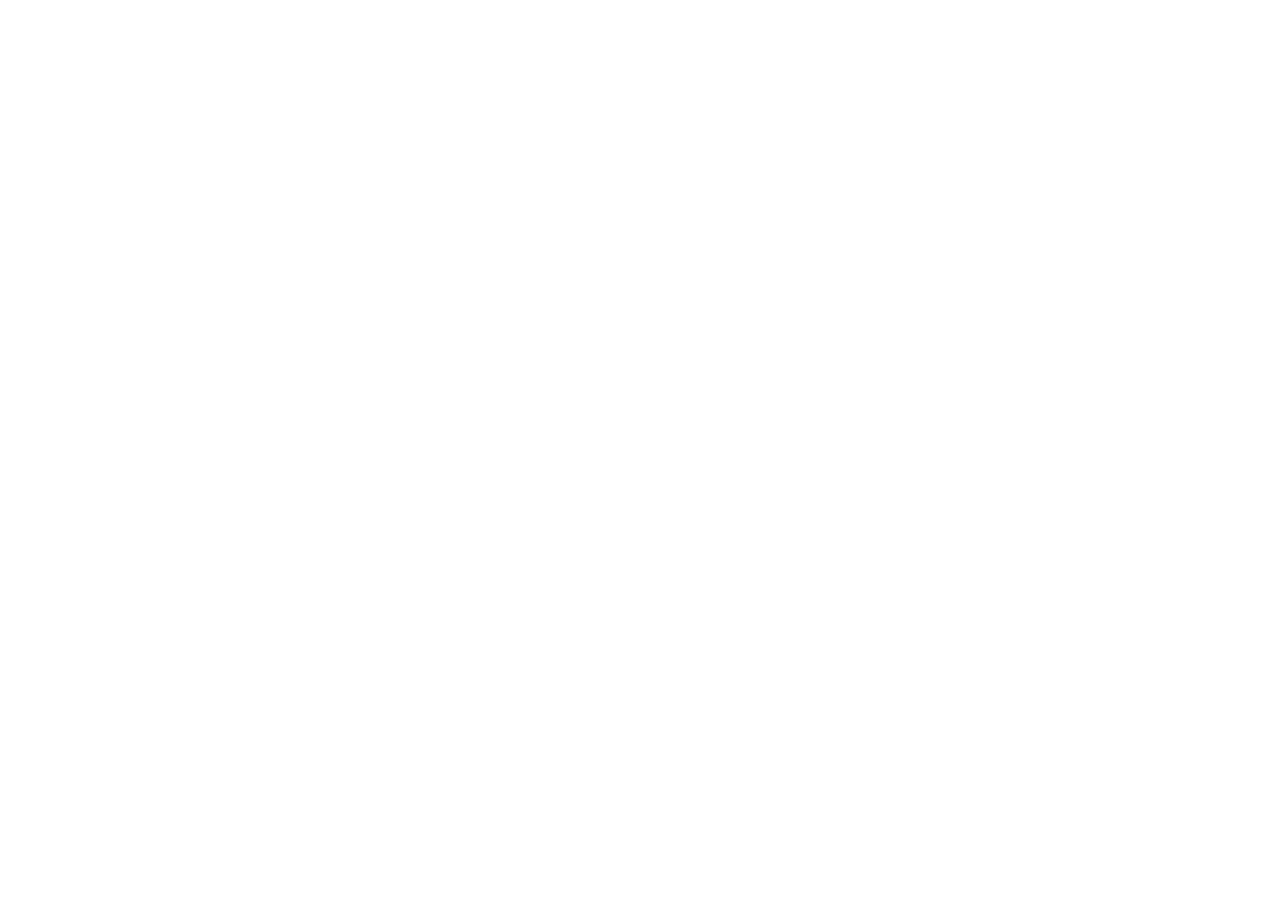
==== index.html @ 609cbc2a "Creación del archivo index.html y compilado de sass" ====
<!DOCTYPE html>
<html lang="es">
<head>
    <meta charset="UTF-8">
    <meta name="viewport" content="width=device-width, initial-scale=1.0">
    <title>Document</title>
    <link rel="stylesheet" href="./estilos/estilos.css">
</head>
<body>
    
</body>
</html>
---- estilos/estilos.css ----
/*# sourceMappingURL=estilos.css.map */
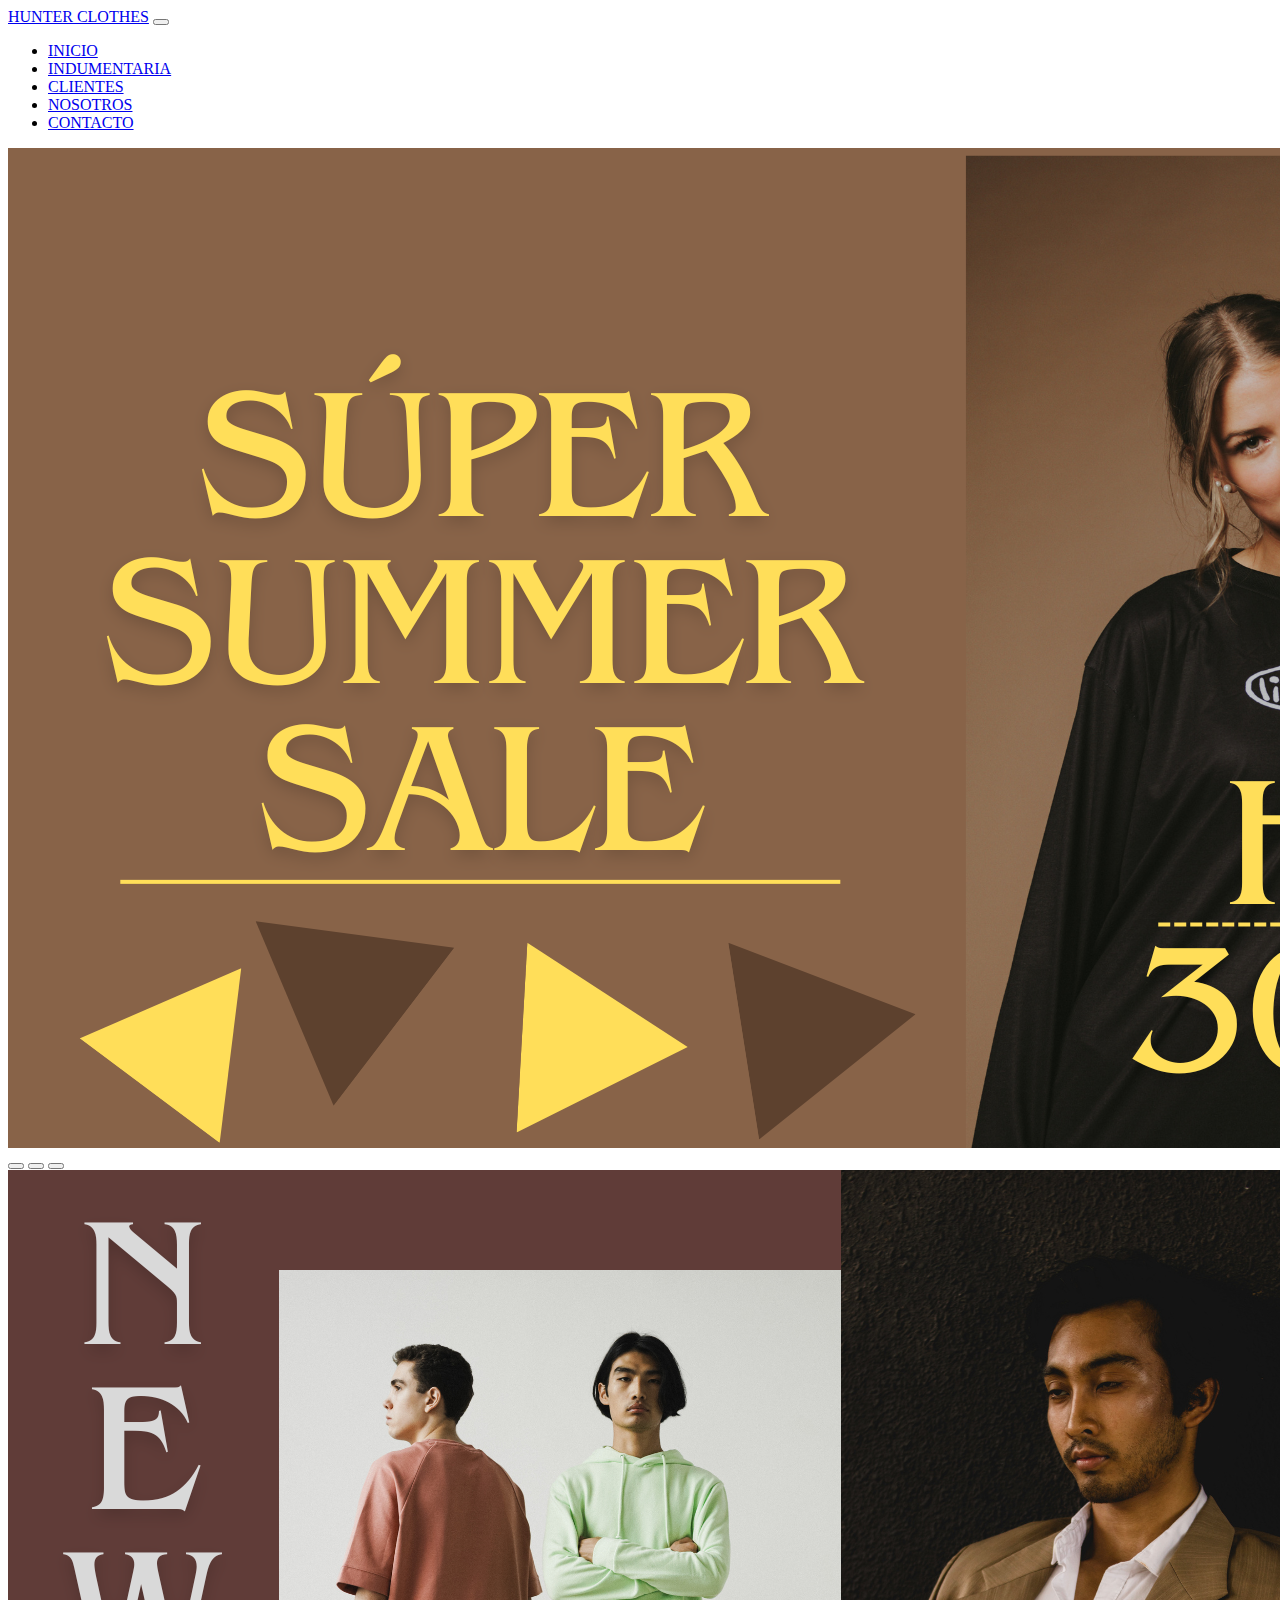
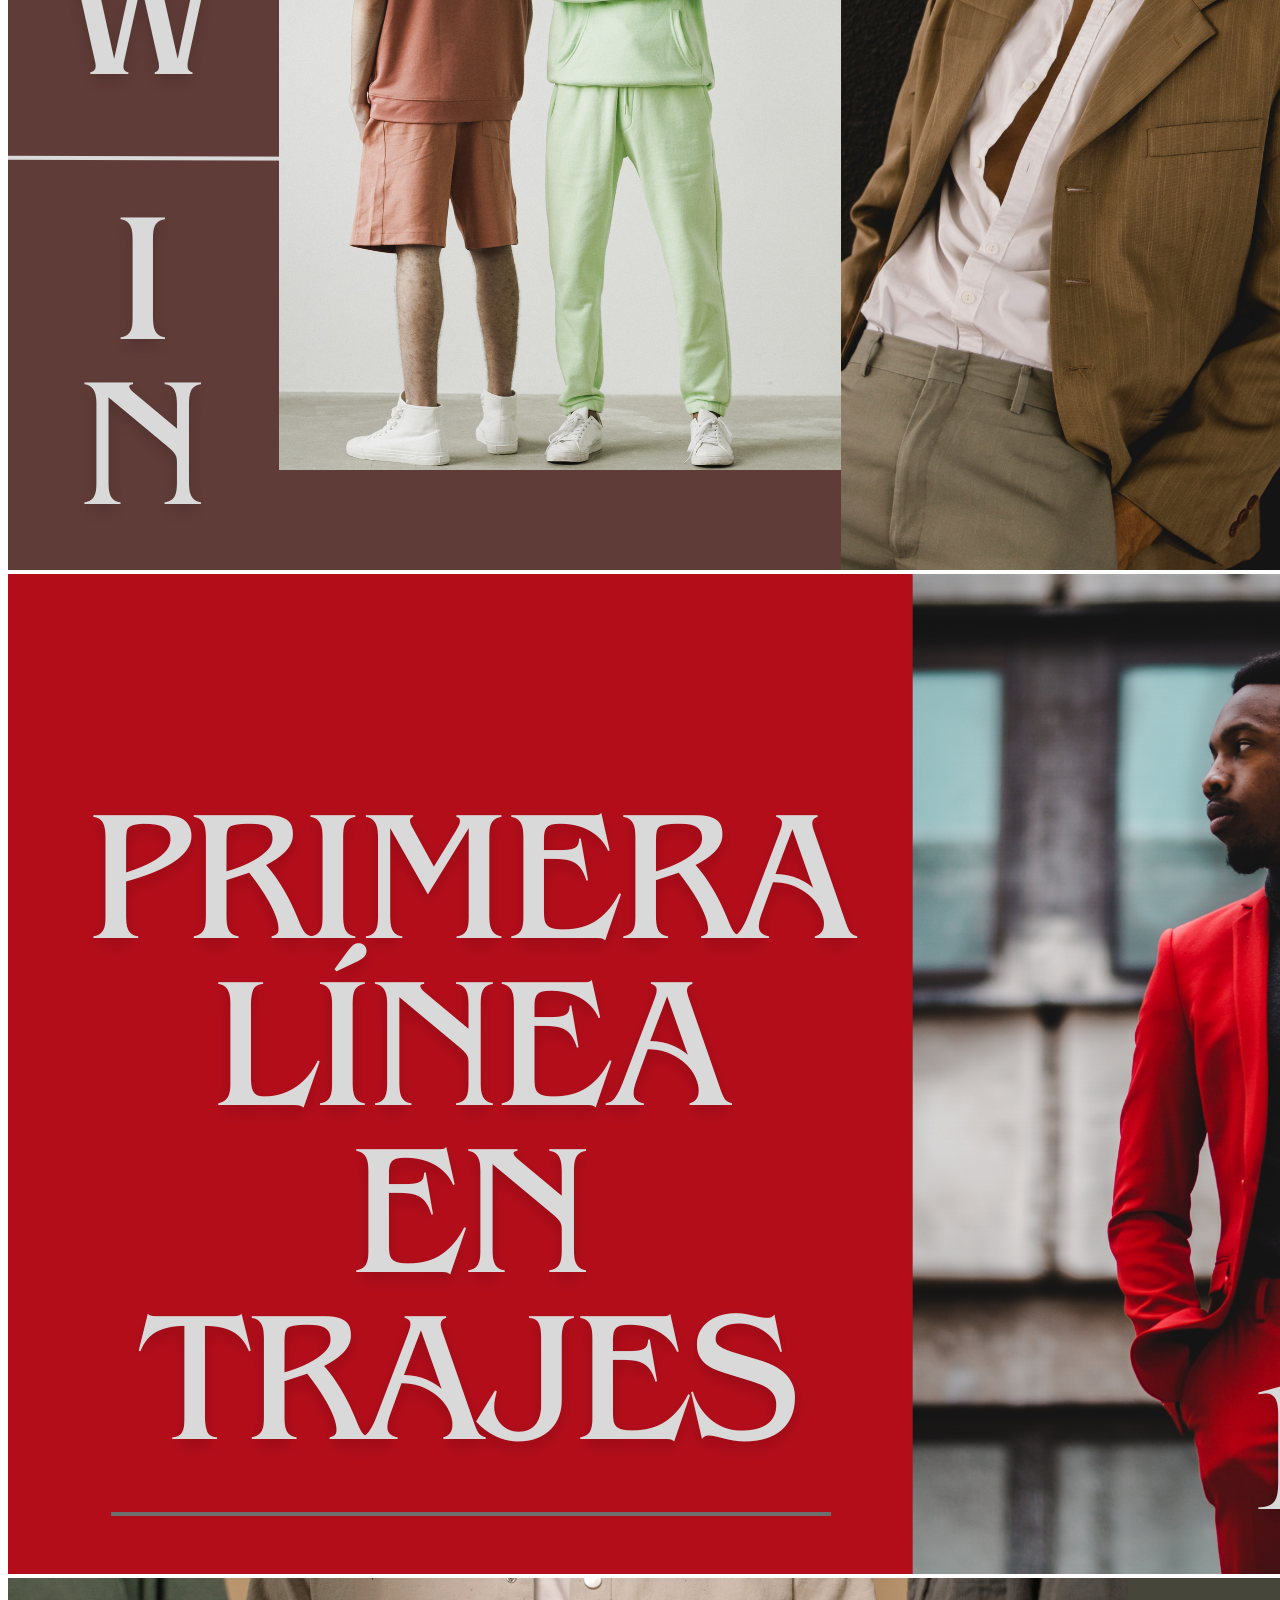
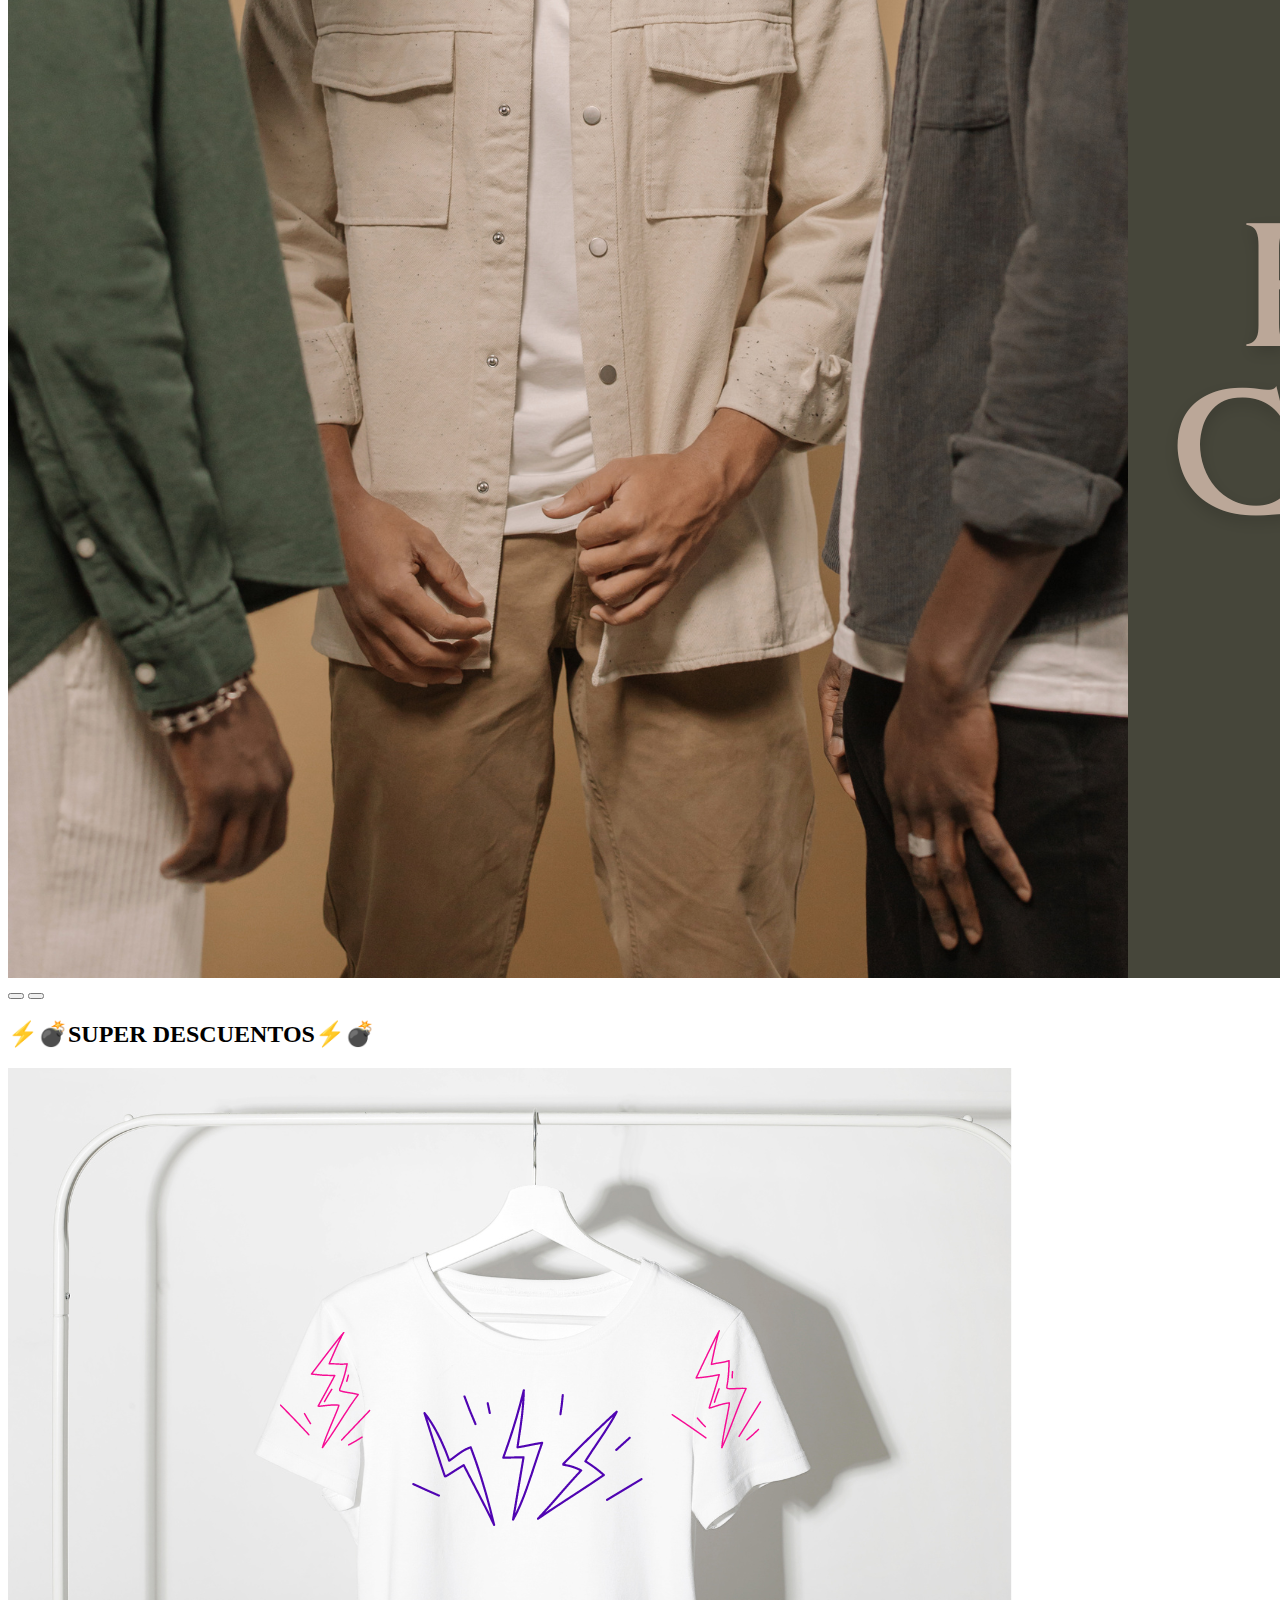
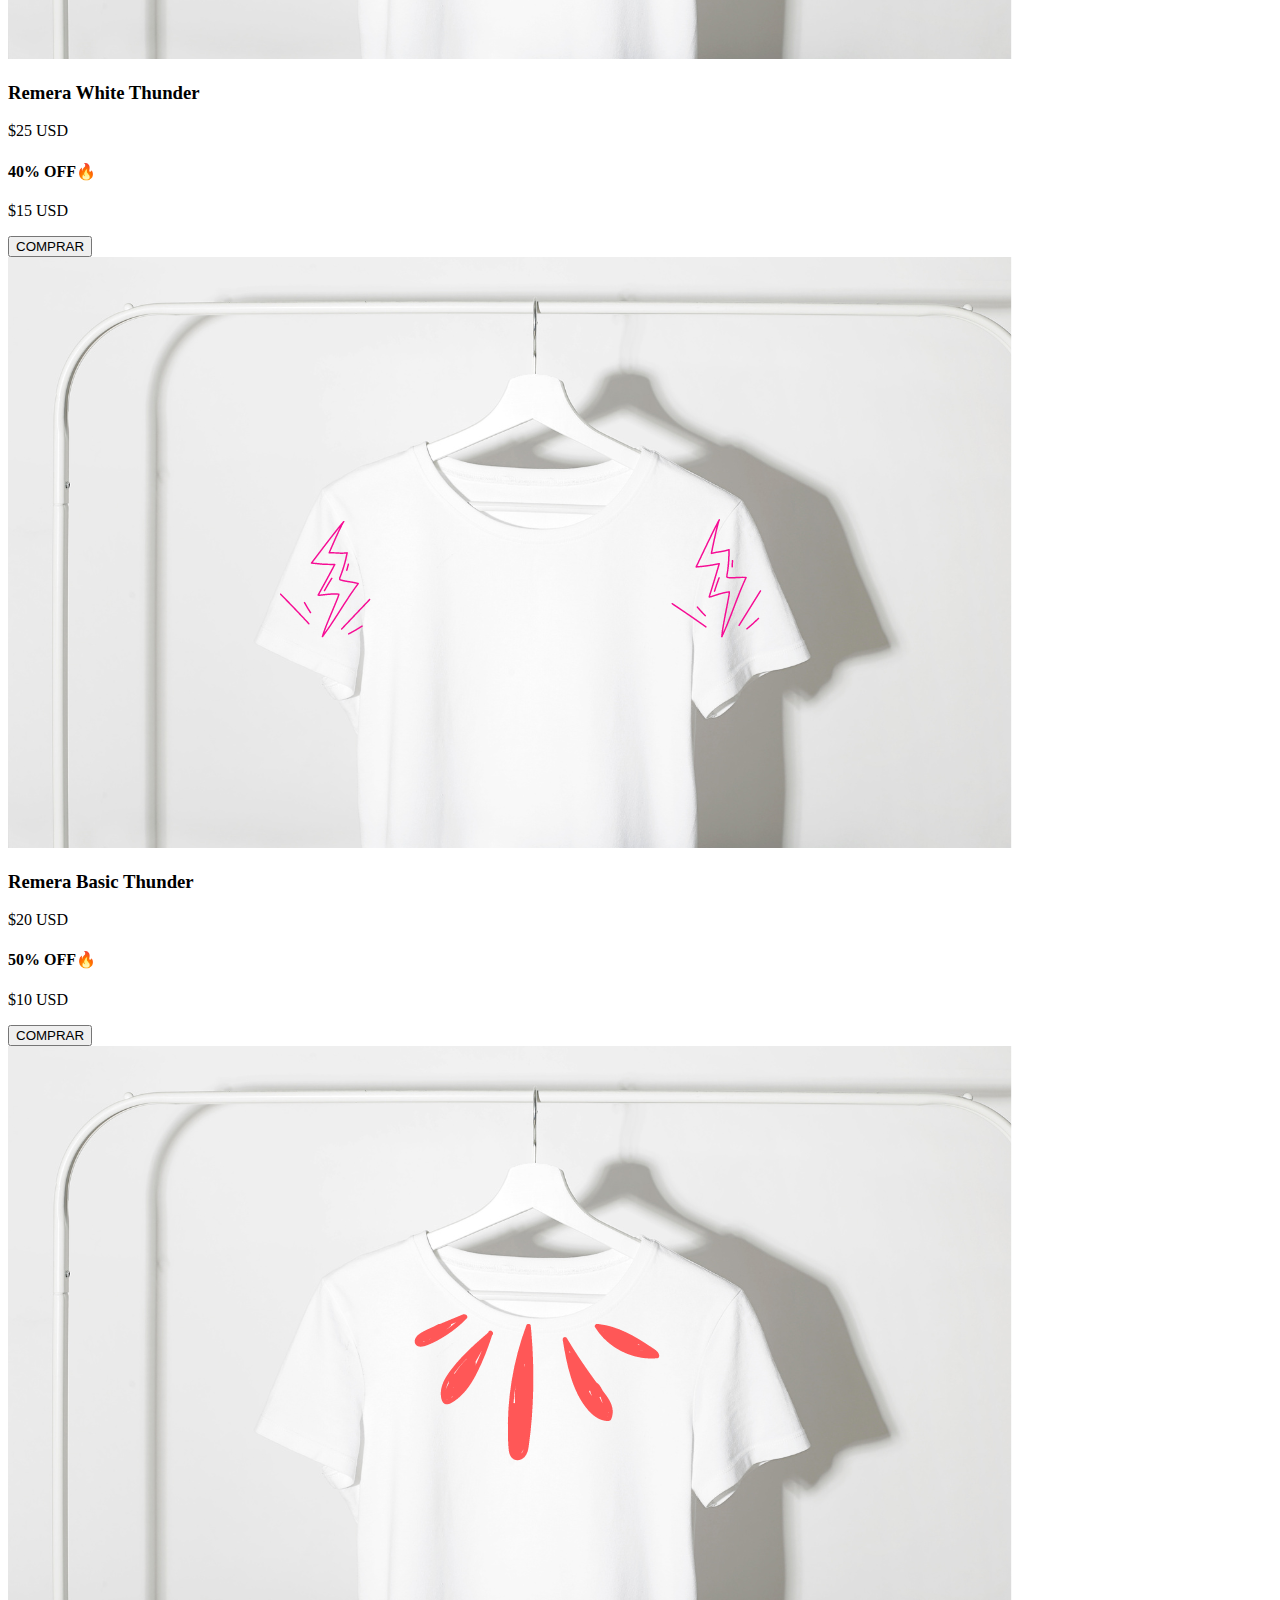
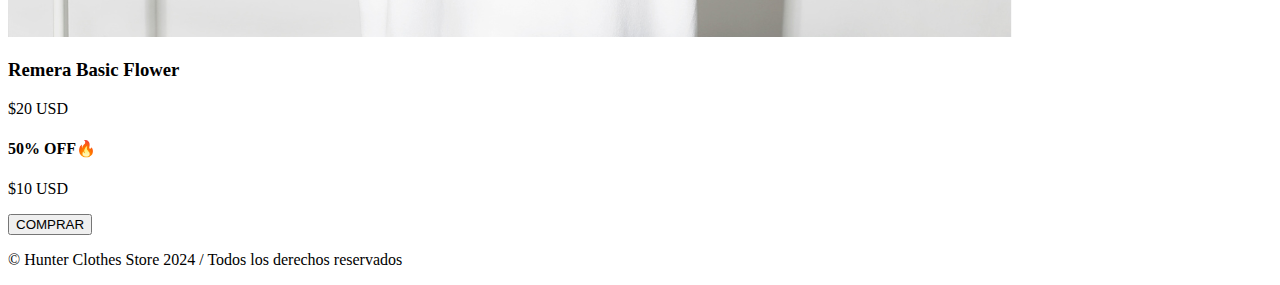
==== commit c626dccb: "Etructura del index.html terminada" ====
--- a/index.html
+++ b/index.html
@@ -3,10 +3,184 @@
 <head>
     <meta charset="UTF-8">
     <meta name="viewport" content="width=device-width, initial-scale=1.0">
-    <title>Document</title>
+    <title>Hunter Clothes Store - Tienda Online de ropa</title>
+    <meta name="description" content="Conseguí las mejores prendas al mejor precio del mercado. COMPRA YA. ENVÍO GRATIS">
+    <link rel="stylesheet" href="https://cdnjs.cloudflare.com/ajax/libs/font-awesome/6.5.1/css/all.min.css" integrity="sha512-DTOQO9RWCH3ppGqcWaEA1BIZOC6xxalwEsw9c2QQeAIftl+Vegovlnee1c9QX4TctnWMn13TZye+giMm8e2LwA==" crossorigin="anonymous" referrerpolicy="no-referrer" />
+    <!-- Bootstrap Start-->
+    <link
+    href="https://cdn.jsdelivr.net/npm/bootstrap@5.1.3/dist/css/bootstrap.min.css"
+    rel="stylesheet"
+    integrity="sha384-1BmE4kWBq78iYhFldvKuhfTAU6auU8tT94WrHftjDbrCEXSU1oBoqyl2QvZ6jIW3"
+    crossorigin="anonymous"
+    />
+    <!-- Bootstrap End -->
     <link rel="stylesheet" href="./estilos/estilos.css">
+    <link rel="shortcut icon" href="./assets/Icono-logo/HC LOGO PAG.ico" type="image/x-icon">
 </head>
 <body>
-    
+    <!-- NavBar -->
+    <nav class="navbar navbar-expand-lg  navbar-dark">
+        <div class="container-fluid">
+        <a class="navbar-brand" href="./index.html">HUNTER CLOTHES</a>
+        <button class="navbar-toggler" type="button" data-bs-toggle="collapse" data-bs-target="#collapsibleNavbar">
+            <span class="navbar-toggler-icon"></span>
+        </button>
+        <div class="collapse navbar-collapse" id="collapsibleNavbar">
+            <ul class="navbar-nav">
+            <li class="nav-item">
+                <a class="nav-link" href="./index.html">INICIO</a>
+            </li>
+            <li class="nav-item">
+                <a class="nav-link" href="#">INDUMENTARIA</a>
+            </li>
+            <li class="nav-item">
+                <a class="nav-link" href="#">CLIENTES</a>
+            </li>
+            <li class="nav-item">
+                <a class="nav-link" href="#">NOSOTROS</a>
+            </li>
+            <li class="nav-item">
+                <a class="nav-link" href="#">CONTACTO</a>
+            </li>
+            </ul>
+        </div>
+        </div>
+    </nav>
+    <div class="banner">
+        <div class="sale">
+            <img src="./assets/indumentaria/SÚPER SALE 3.0.png" alt="Súper Oferta">
+        </div>
+    </div>
+    <!-- Carousel -->
+    <div id="demo" class="carousel slide" data-bs-ride="carousel">
+    <!-- Indicators/dots -->
+    <div class="carousel-indicators">
+        <button
+        type="button"
+        data-bs-target="#demo"
+        data-bs-slide-to="0"
+        class="active"
+        ></button>
+        <button
+        type="button"
+        data-bs-target="#demo"
+        data-bs-slide-to="1"
+        ></button>
+        <button
+        type="button"
+        data-bs-target="#demo"
+        data-bs-slide-to="2"
+        ></button>
+    </div>
+    <!-- The slideshow/carousel -->
+    <div class="carousel-inner">
+        <div class="carousel-item active">
+        <img
+            src="./assets/indumentaria/NEW IN.png"
+            alt="Nuevos Productos"
+            class="d-block w-100"
+        />
+        </div>
+        <div class="carousel-item">
+        <img
+            src="./assets/indumentaria/SALE TRAJES.png"
+            alt="Oferta en Trajes"
+            class="d-block w-100"
+        />
+        </div>
+        <div class="carousel-item">
+        <img
+            src="./assets/indumentaria/SALE CAMISAS.png"
+            alt="Oferta en Camisas"
+            class="d-block w-100"
+        />
+        </div>
+    </div>
+    <!-- Left and right controls/icons -->
+    <button
+        class="carousel-control-prev"
+        type="button"
+        data-bs-target="#demo"
+        data-bs-slide="prev"
+    >
+        <span class="carousel-control-prev-icon"></span>
+    </button>
+    <button
+        class="carousel-control-next"
+        type="button"
+        data-bs-target="#demo"
+        data-bs-slide="next"
+    >
+        <span class="carousel-control-next-icon"></span>
+    </button>
+    </div>
+<!-- Main -->
+<h2>⚡💣SUPER DESCUENTOS⚡💣</h2>
+    <main>
+        <div class="container-items">
+            <div class="item">
+                <img src="./assets/indumentaria/Remera 1.png"alt="producto remera white thunder"/>
+            <div class="info-product">
+                <h3>Remera White Thunder</h3>
+                <p class="old-price">$25 USD</p>
+                <h4>40% OFF🔥</h4><p class="price">$15 USD</p>
+            <div class="button">
+                <button>COMPRAR</button>
+            </div>
+            </div>
+        </div>
+        <div class="container-items">
+        <div class="item">
+            <img src="./assets/indumentaria/Remera 2.png"alt="producto remera basic thunder"/>
+        <div class="info-product">
+            <h3>Remera Basic Thunder</h3>
+            <p class="old-price">$20 USD</p>
+            <h4>50% OFF🔥</h4><p class="price">$10 USD</p>
+        <div class="button">
+            <button>COMPRAR</button>
+        </div>
+        </div>
+    </div>
+    <div class="container-items">
+        <div class="item">
+            <img src="./assets/indumentaria/Remera 3.png"alt="producto remera basic flower"/>
+        <div class="info-product">
+            <h3>Remera Basic Flower</h3>
+            <p class="old-price">$20 USD</p>
+            <h4>50% OFF🔥</h4><p class="price">$10 USD</p>
+        <div class="button">
+            <button>COMPRAR</button>
+        </div>
+        </div>
+    </div>
+    </main>
+    <!-- Main End -->
+    <!-- Footer Start -->
+    <footer>
+    <p> © Hunter Clothes Store 2024 / Todos los derechos reservados</p>
+    <div class="redes">
+        <a href="https://www.instagram.com/" target="_blank">
+            <i class="fa-brands fa-instagram"></i>
+        </a>
+        <a href="https://www.facebook.com/" target="_blank">
+            <i class="fa-brands fa-square-facebook"></i>
+        </a>
+        <a href="https://twitter.com/" target="_blank">
+            <i class="fa-brands fa-square-x-twitter"></i>
+        </a>
+    </div>
+    </footer>
+    <!-- Footer End -->
+    <!-- JS -->
+    <script
+    src="https://cdn.jsdelivr.net/npm/@popperjs/core@2.10.2/dist/umd/popper.min.js"
+    integrity="sha384-7+zCNj/IqJ95wo16oMtfsKbZ9ccEh31eOz1HGyDuCQ6wgnyJNSYdrPa03rtR1zdB"
+    crossorigin="anonymous"
+    ></script>
+    <script
+    src="https://cdn.jsdelivr.net/npm/bootstrap@5.1.3/dist/js/bootstrap.min.js"
+    integrity="sha384-QJHtvGhmr9XOIpI6YVutG+2QOK9T+ZnN4kzFN1RtK3zEFEIsxhlmWl5/YESvpZ13"
+    crossorigin="anonymous"
+    ></script>
 </body>
 </html>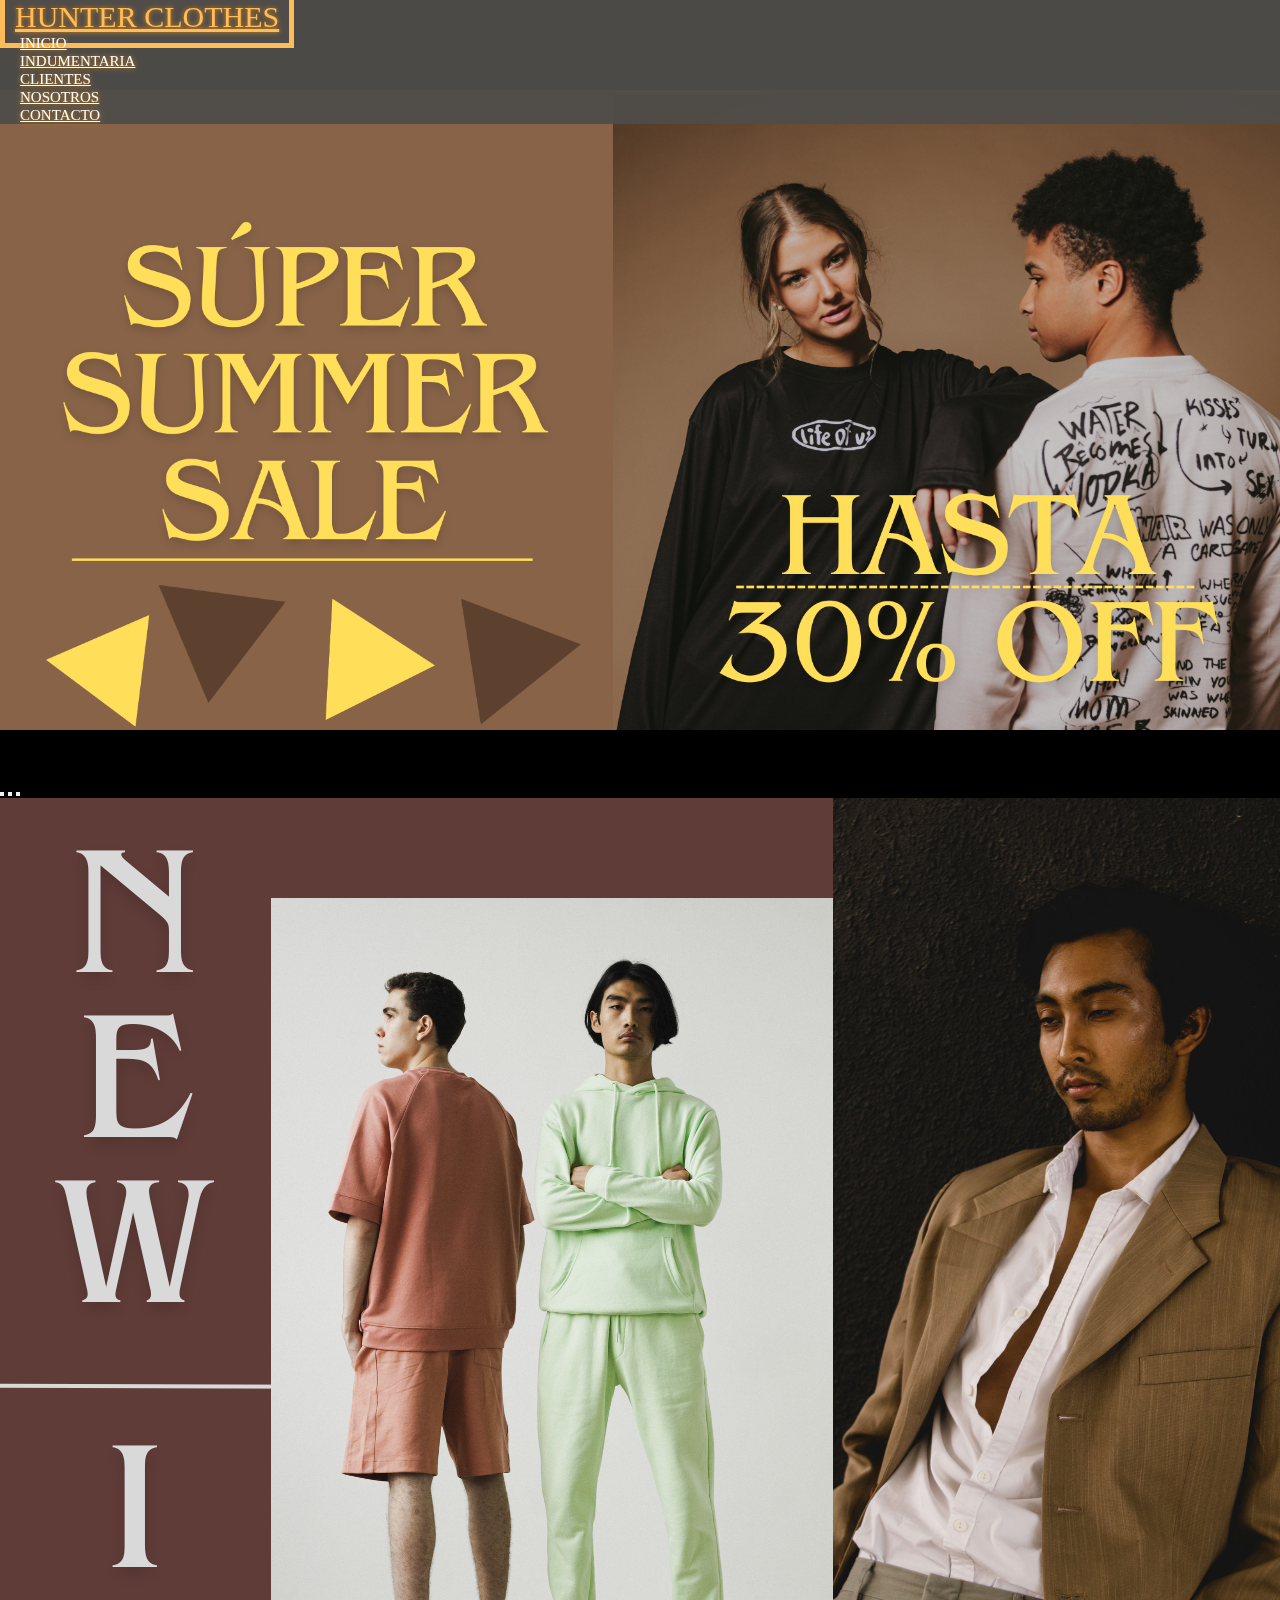
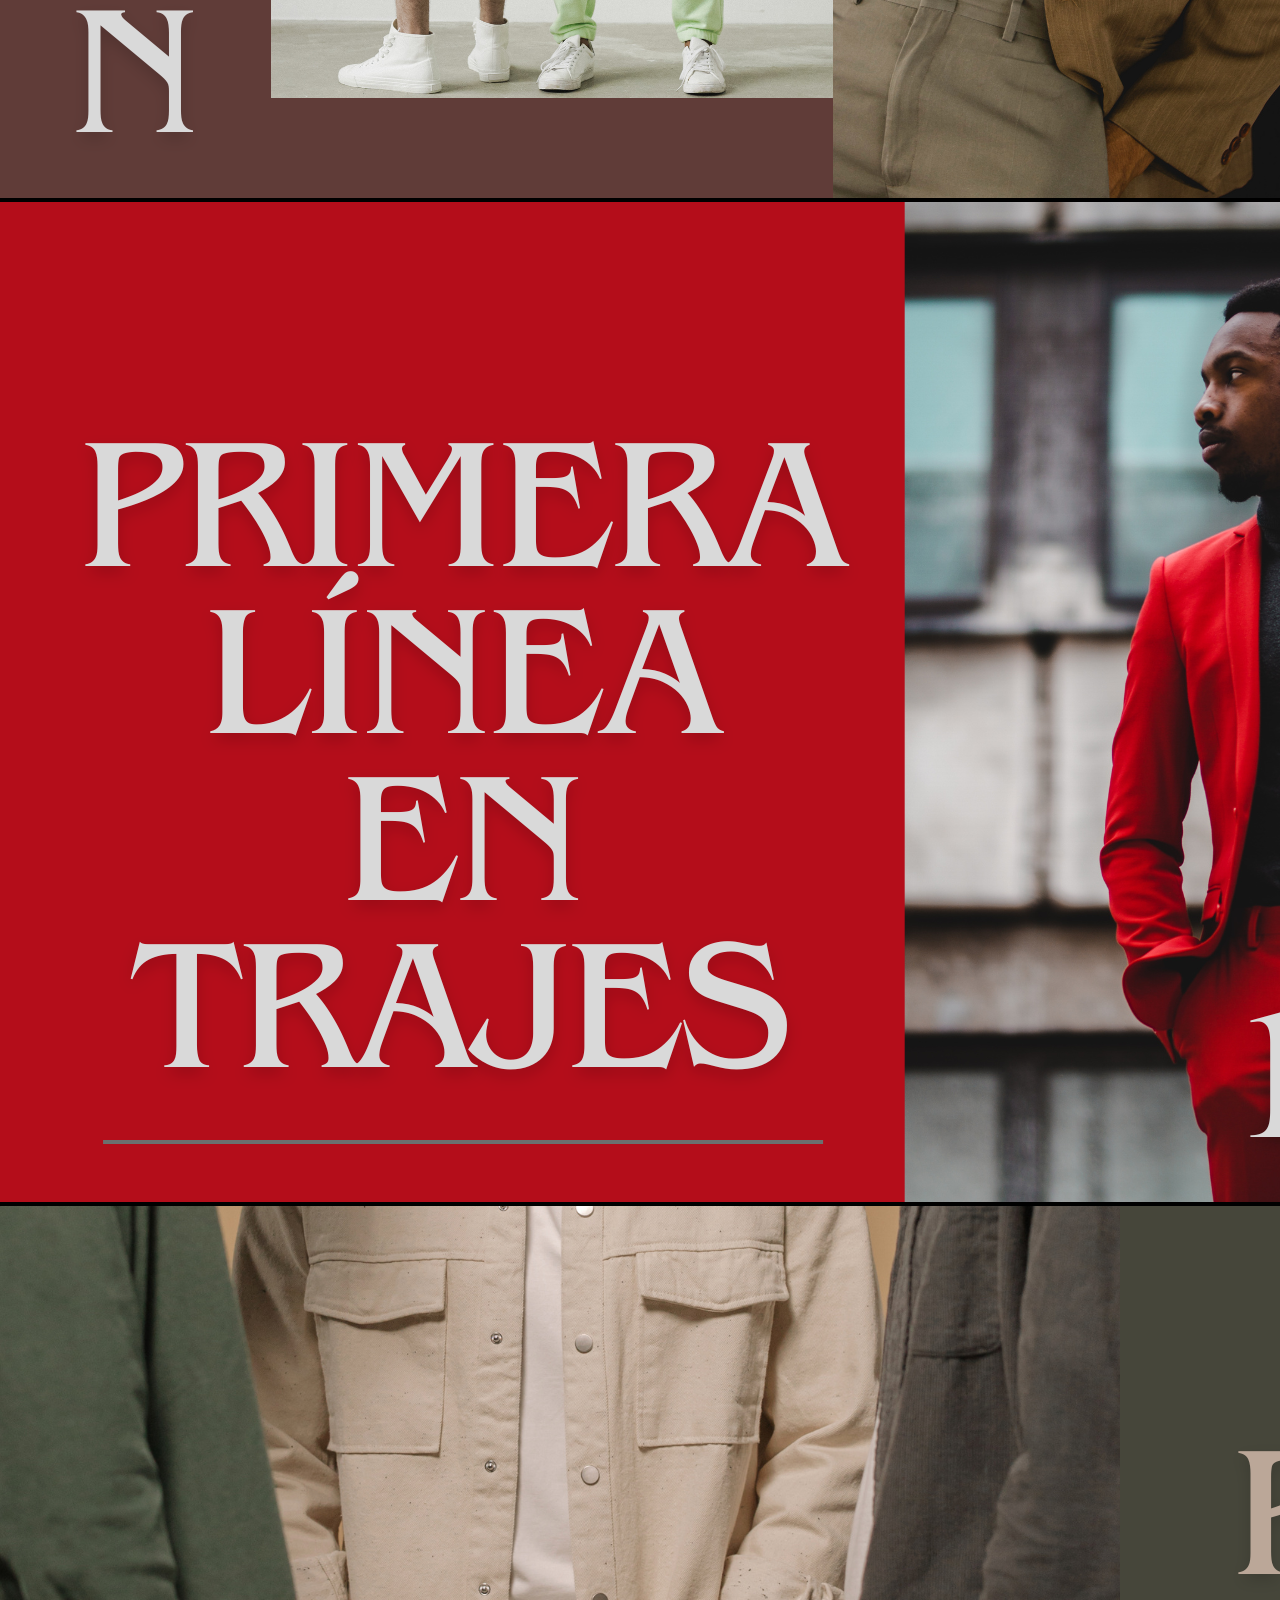
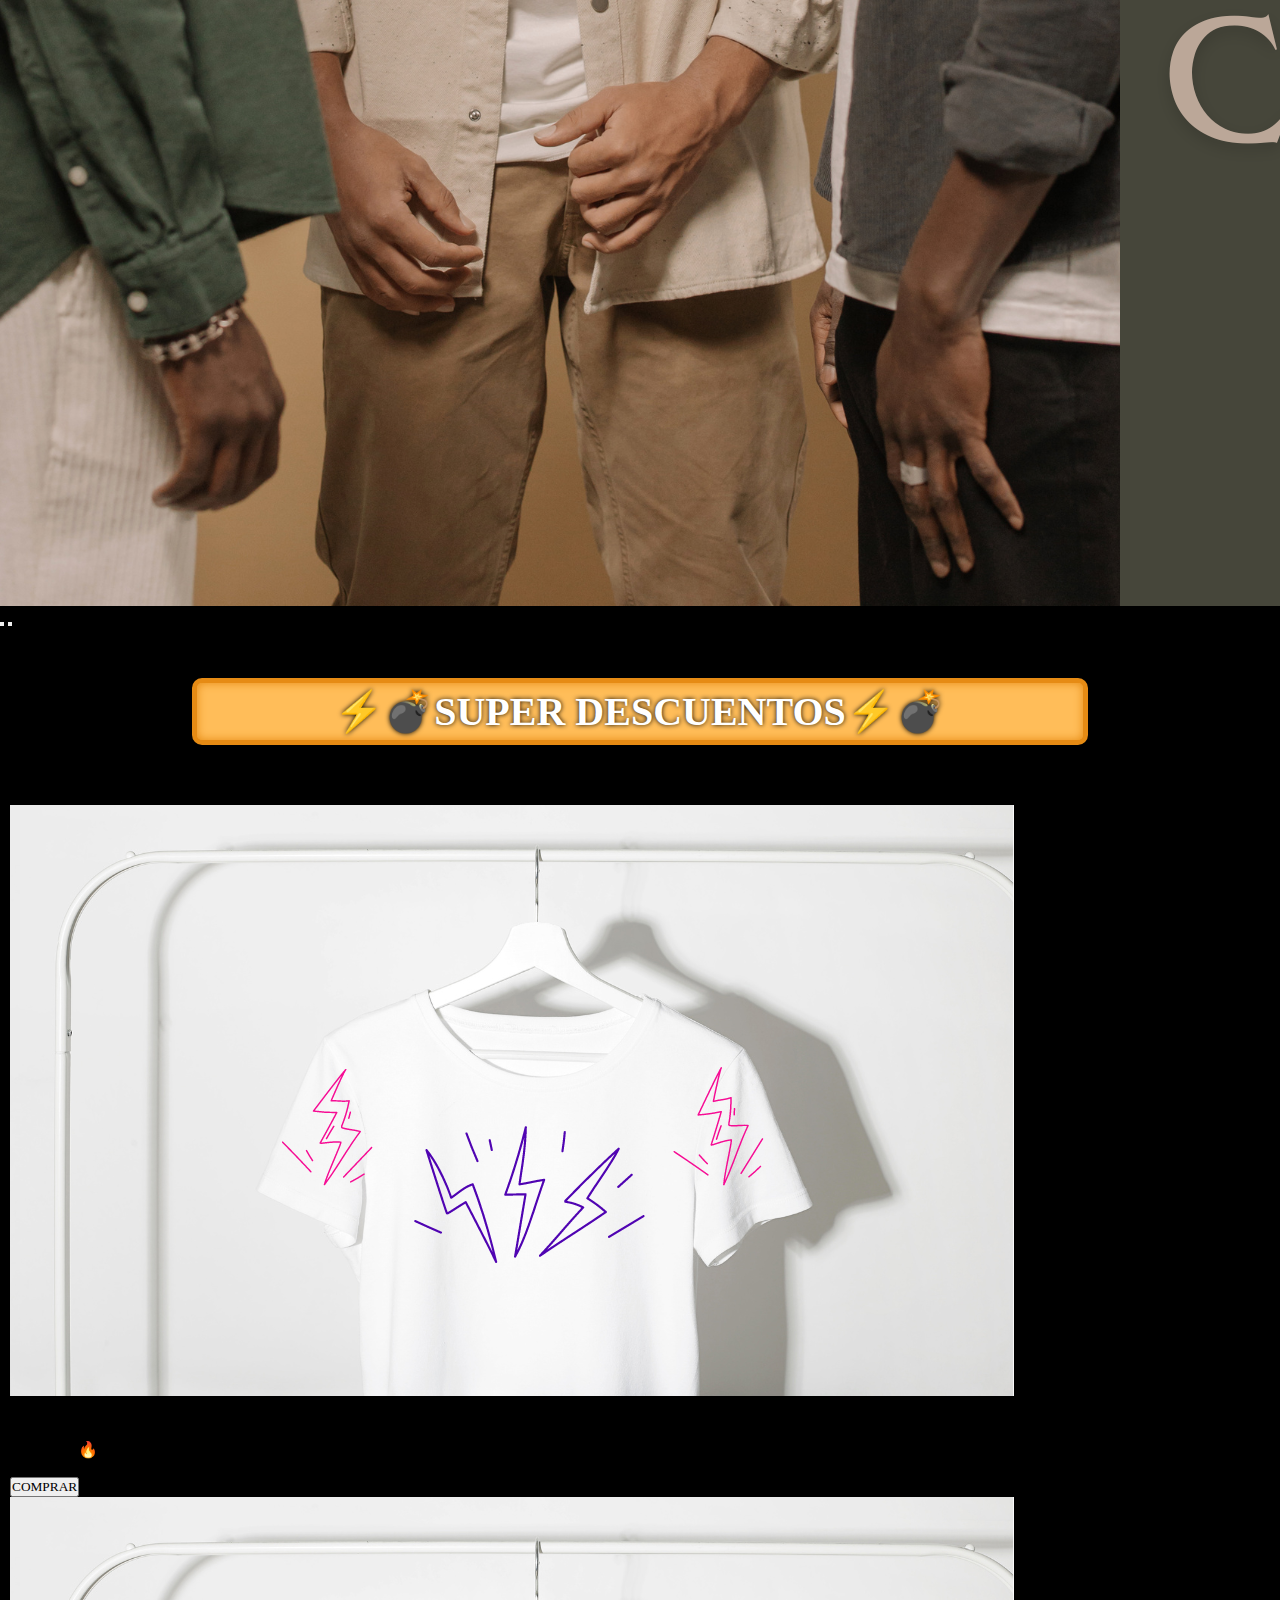
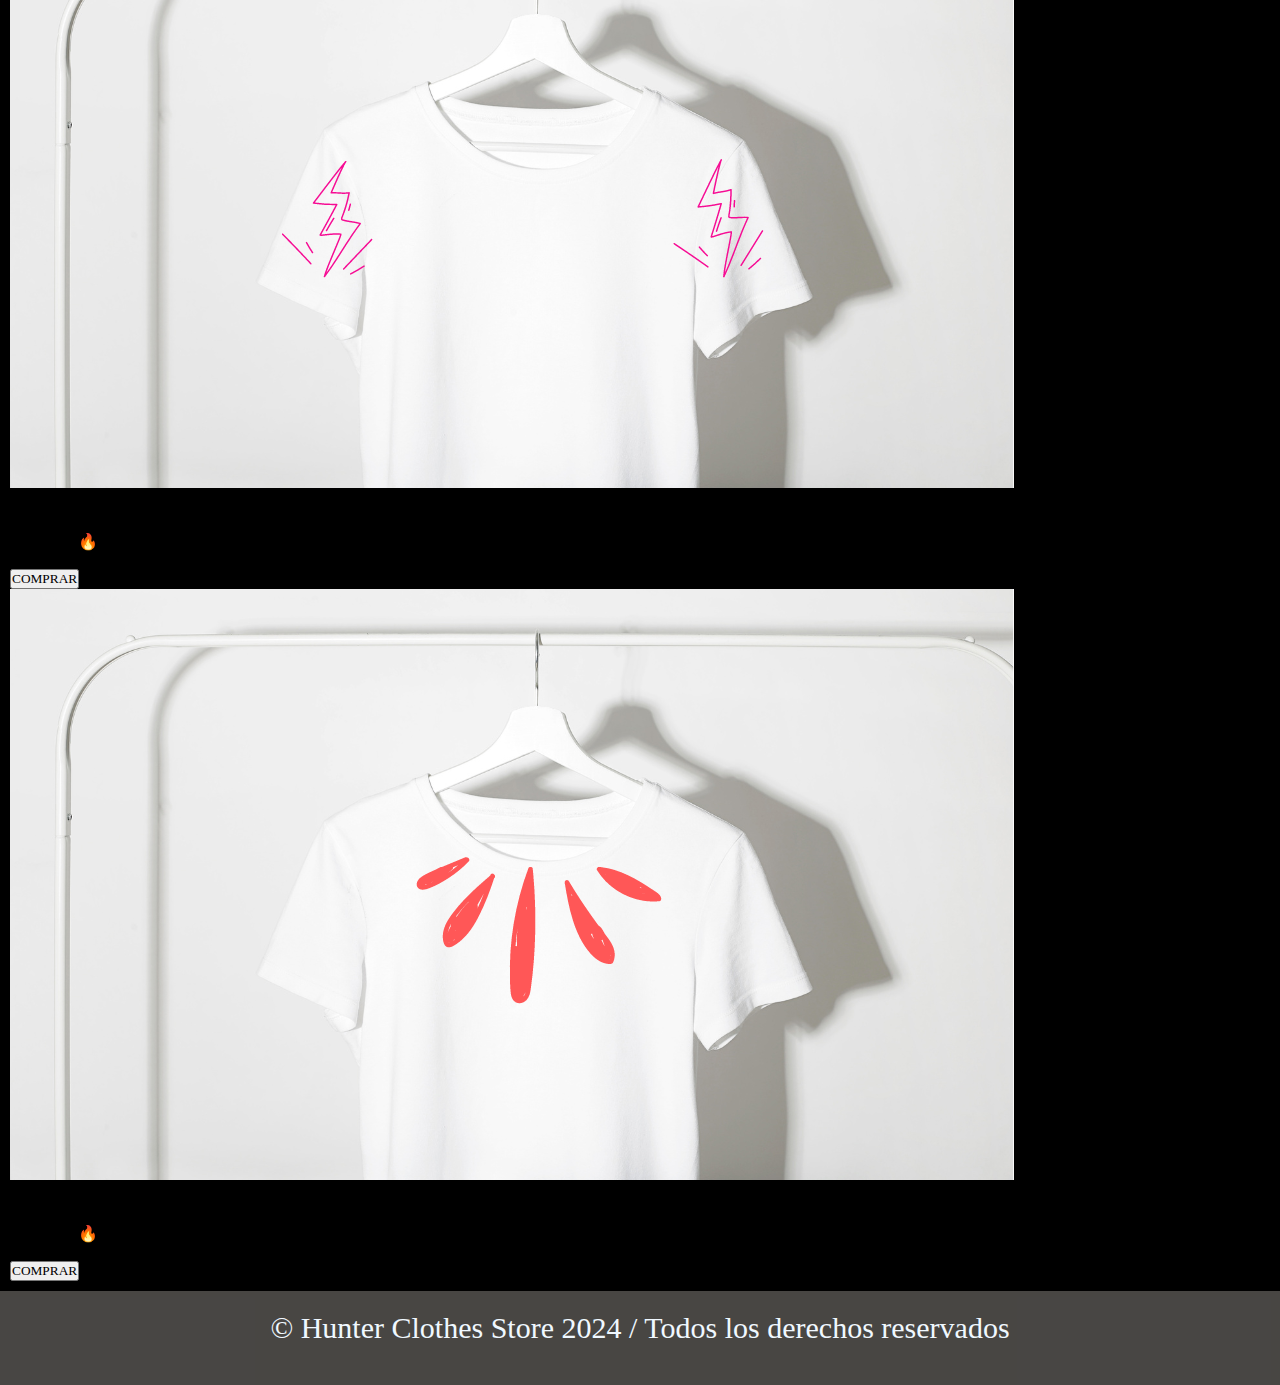
==== commit f07e662d: "Creación y estructura del archivo indumentaria.html" ====
--- a/index.html
+++ b/index.html
@@ -31,7 +31,7 @@
                 <a class="nav-link" href="./index.html">INICIO</a>
             </li>
             <li class="nav-item">
-                <a class="nav-link" href="#">INDUMENTARIA</a>
+                <a class="nav-link" href="./pages/indumentaria.html">INDUMENTARIA</a>
             </li>
             <li class="nav-item">
                 <a class="nav-link" href="#">CLIENTES</a>
--- a/estilos/estilos.css
+++ b/estilos/estilos.css
@@ -1,3 +1,185 @@
+@charset "UTF-8";
+@import url("https://fonts.googleapis.com/css2?family=PT+Serif:ital,wght@1,700&display=swap");
+/*Media queries*/
+/*Backgrouds*/
+* {
+  margin: 0;
+  padding: 0;
+  box-sizing: border-box;
+  font-family: serif;
+}
 
+body {
+  background-color: black;
+}
+
+.navbar {
+  width: 100%;
+  background-color: hsla(36, 3%, 30%, 0.959);
+  z-index: 1;
+  position: fixed;
+}
+.navbar .nav-link {
+  font-size: 15px;
+  color: white;
+  text-shadow: 0 0 5px #e68b14;
+  margin: 20px;
+}
+.navbar .nav-link:hover {
+  color: #FFD194;
+}
+.navbar .navbar-brand {
+  padding: 10px;
+  border: 5px solid #FFBD59;
+  background-color: hsla(36, 3%, 30%, 0.911);
+}
+.navbar .navbar-brand, .navbar .a {
+  font-size: 30px;
+  text-shadow: 0 0 5px #e68b14;
+  color: #FFBD59;
+}
+.navbar .navbar-brand:hover {
+  color: #FFBD59;
+}
+.navbar .container-fluid button {
+  color: #e68b14;
+  background-color: #FFBD59;
+  border: none;
+}
+
+.container-fluid .navbar-brand {
+  background-image: url(../imagenes/tienda-ropa/Diseño\ sin\ título\ \(13\).png);
+  background-position: center;
+  background-size: cover;
+}
+
+.banner {
+  width: 100%;
+  background-color: black;
+  background-image: url(../imagenes/tienda-ropa/Diseño\ sin\ título\ \(13\).png);
+  background-position: center;
+  background-size: cover;
+  display: grid;
+  place-items: center;
+  padding-top: 40px;
+}
+.banner img {
+  width: 100%;
+  display: grid;
+  place-items: center;
+  margin-top: 50px;
+  margin-bottom: 50px;
+}
+
+/* h1 */
+.titulo h1 {
+  width: 100%;
+  font-size: 40px;
+  text-align: center;
+  color: #FFBD59;
+  padding: 10px;
+  margin-top: 20px;
+  text-shadow: 0 0 10px #e68b14;
+}
+
+/* Main */
+main {
+  width: 100%;
+  overflow: hidden;
+  padding: 10px;
+}
+
+h2 {
+  width: 70%;
+  display: block;
+  margin: 50px auto;
+  background-color: #FFBD59;
+  font-size: 40px;
+  color: white;
+  text-shadow: 0 0 5px black;
+  text-align: center;
+  border-radius: 10px;
+  border: 5px solid #e68b14;
+  padding: 5px;
+  box-shadow: inset 0 0 10px #e68b14;
+}
+
+/*Footer*/
+footer {
+  width: 100%;
+  background-color: hsla(36, 3%, 30%, 0.911);
+  text-align: center;
+  font-size: 30px;
+  padding: 20px;
+}
+footer p {
+  color: aliceblue;
+  margin-bottom: 20px;
+}
+
+.redes a {
+  color: #FFD194;
+  text-decoration: none;
+}
+
+/* MEDIA QUERIES */
+@media screen and (width < 600px) {
+  footer {
+    width: 100%;
+  }
+  h2 {
+    width: 100%;
+    font-size: 20px;
+    text-align: center;
+  }
+  .p-5 img {
+    width: 100%;
+  }
+  .item {
+    width: 90%;
+  }
+  h1 {
+    width: 100%;
+    text-align: center;
+  }
+}
+@media screen and (width > 1200px) {
+  footer {
+    width: 100%;
+  }
+}
+/*Mixin jumbotron*/
+.jumbotron-1 {
+  width: 100%;
+  height: 500px;
+  background-position: center;
+  background-size: cover;
+  background-image: url(../imagenes/tienda-ropa/Diseño\ sin\ título\ \(23\).png);
+}
+
+.jumbotron-2 {
+  width: 100%;
+  height: 500px;
+  background-position: center;
+  background-size: cover;
+  background-image: url(../imagenes/tienda-ropa/Diseño\ sin\ título\ \(3\).png);
+}
+
+.jumbotron-3 {
+  width: 100%;
+  height: 500px;
+  background-position: center;
+  background-size: cover;
+  background-image: url(../imagenes/tienda-ropa/Diseño\ sin\ título\ \(18\).png);
+}
+
+.jumbotron-4 {
+  width: 100%;
+  height: 500px;
+  background-position: center;
+  background-size: cover;
+  height: 600px;
+  background-image: url(../imagenes/tienda-ropa/Contacto.png);
+}
 
 /*# sourceMappingURL=estilos.css.map */
